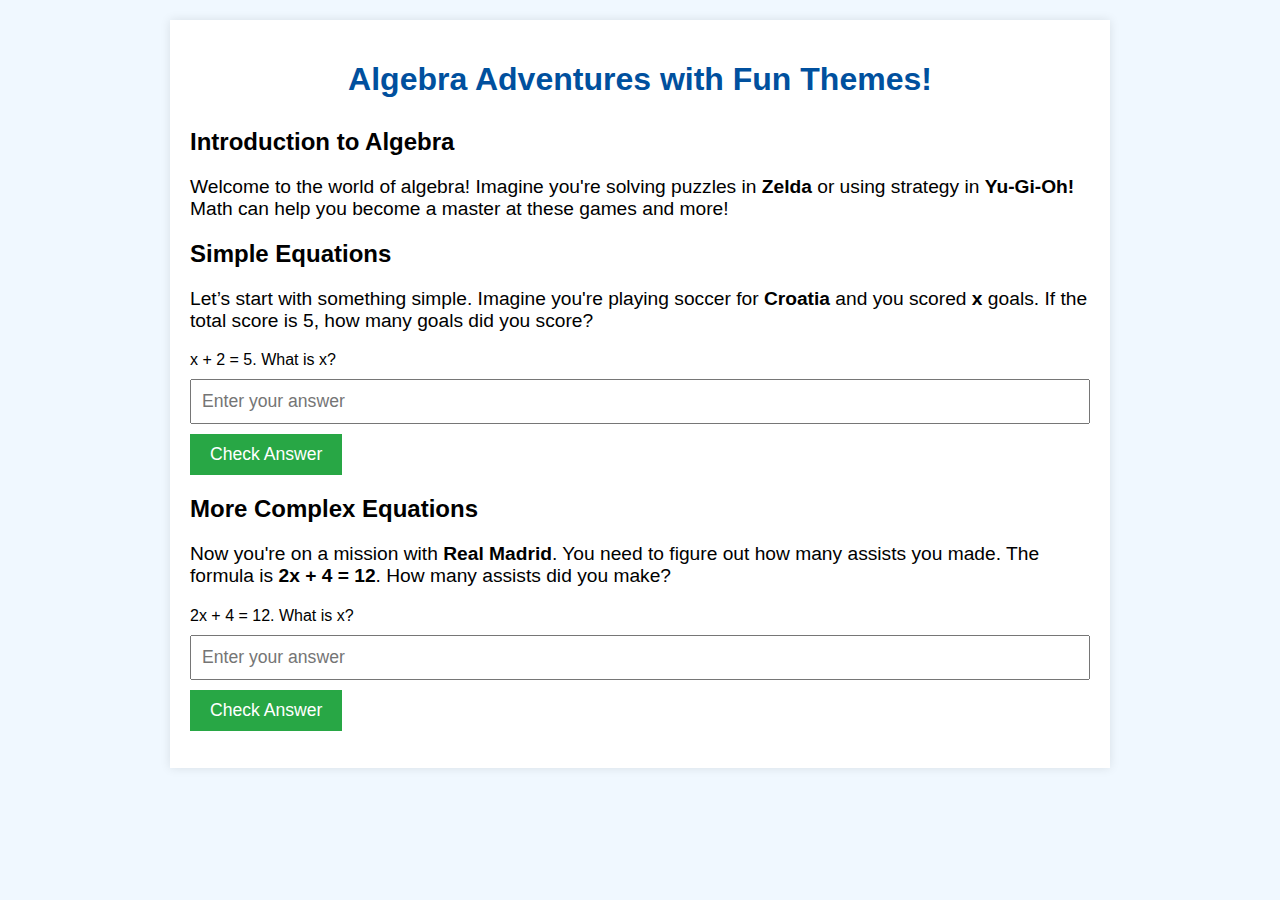
==== index.html @ feb27a5c "Add files via upload" ====
<!DOCTYPE html>
<html lang="en">
<head>
    <meta charset="UTF-8">
    <meta name="viewport" content="width=device-width, initial-scale=1.0">
    <title>Learn Algebra with Fun Themes!</title>
    <link rel="stylesheet" href="style.css">
</head>
<body>
    <div class="container">
        <header>
            <h1>Algebra Adventures with Fun Themes!</h1>
        </header>

        <section id="introduction">
            <h2>Introduction to Algebra</h2>
            <p>Welcome to the world of algebra! Imagine you're solving puzzles in <b>Zelda</b> or using strategy in <b>Yu-Gi-Oh!</b> Math can help you become a master at these games and more!</p>
        </section>

        <section id="simple-equations">
            <h2>Simple Equations</h2>
            <p>Let’s start with something simple. Imagine you're playing soccer for <b>Croatia</b> and you scored <b>x</b> goals. If the total score is 5, how many goals did you score?</p>

            <label for="simpleAnswer">x + 2 = 5. What is x?</label>
            <input type="number" id="simpleAnswer" placeholder="Enter your answer">
            <button onclick="checkSimple()">Check Answer</button>
            <p id="simpleFeedback"></p>
        </section>

        <section id="more-complex-equations">
            <h2>More Complex Equations</h2>
            <p>Now you're on a mission with <b>Real Madrid</b>. You need to figure out how many assists you made. The formula is <b>2x + 4 = 12</b>. How many assists did you make?</p>

            <label for="complexAnswer">2x + 4 = 12. What is x?</label>
            <input type="number" id="complexAnswer" placeholder="Enter your answer">
            <button onclick="checkComplex()">Check Answer</button>
            <p id="complexFeedback"></p>
        </section>
    </div>

    <script src="script.js"></script>
</body>
</html>
---- style.css ----
body {
    font-family: Arial, sans-serif;
    background-color: #f0f8ff;
    margin: 0;
    padding: 0;
}

.container {
    max-width: 900px;
    margin: 20px auto;
    padding: 20px;
    background-color: #ffffff;
    box-shadow: 0 0 10px rgba(0, 0, 0, 0.1);
}

header {
    text-align: center;
    margin-bottom: 30px;
}

h1 {
    font-size: 2em;
    color: #00509e;
}

h2 {
    font-size: 1.5em;
    margin-top: 20px;
}

p {
    font-size: 1.2em;
}

input {
    padding: 10px;
    margin: 10px 0;
    font-size: 1.1em;
    width: 100%;
    box-sizing: border-box;
}

button {
    padding: 10px 20px;
    font-size: 1.1em;
    background-color: #28a745;
    color: white;
    border: none;
    cursor: pointer;
}

button:hover {
    background-color: #218838;
}

#simpleFeedback, #complexFeedback {
    font-size: 1.1em;
    color: red;
    margin-top: 10px;
}

/* Responsive Design */
@media (max-width: 600px) {
    .container {
        width: 90%;
        padding: 15px;
    }

    h1, h2 {
        font-size: 1.4em;
    }

    p, input, button {
        font-size: 1em;
    }
}
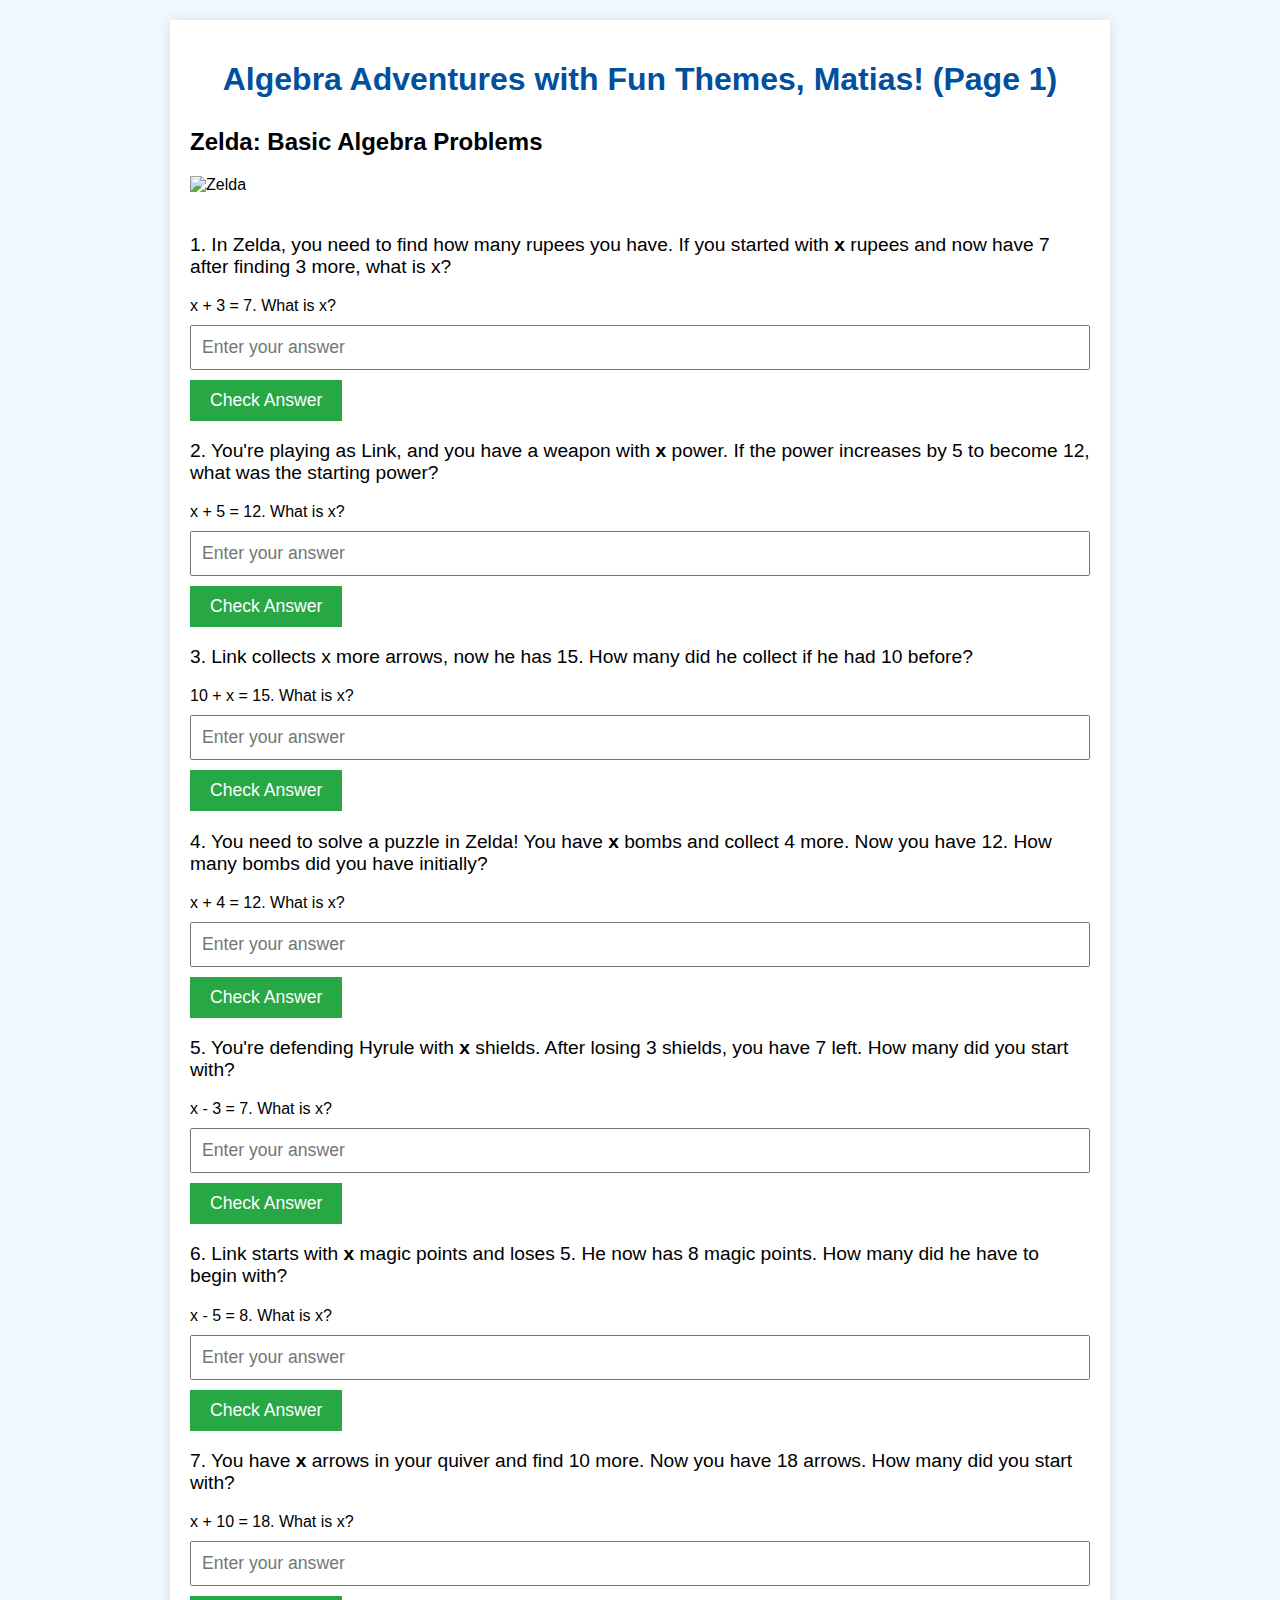
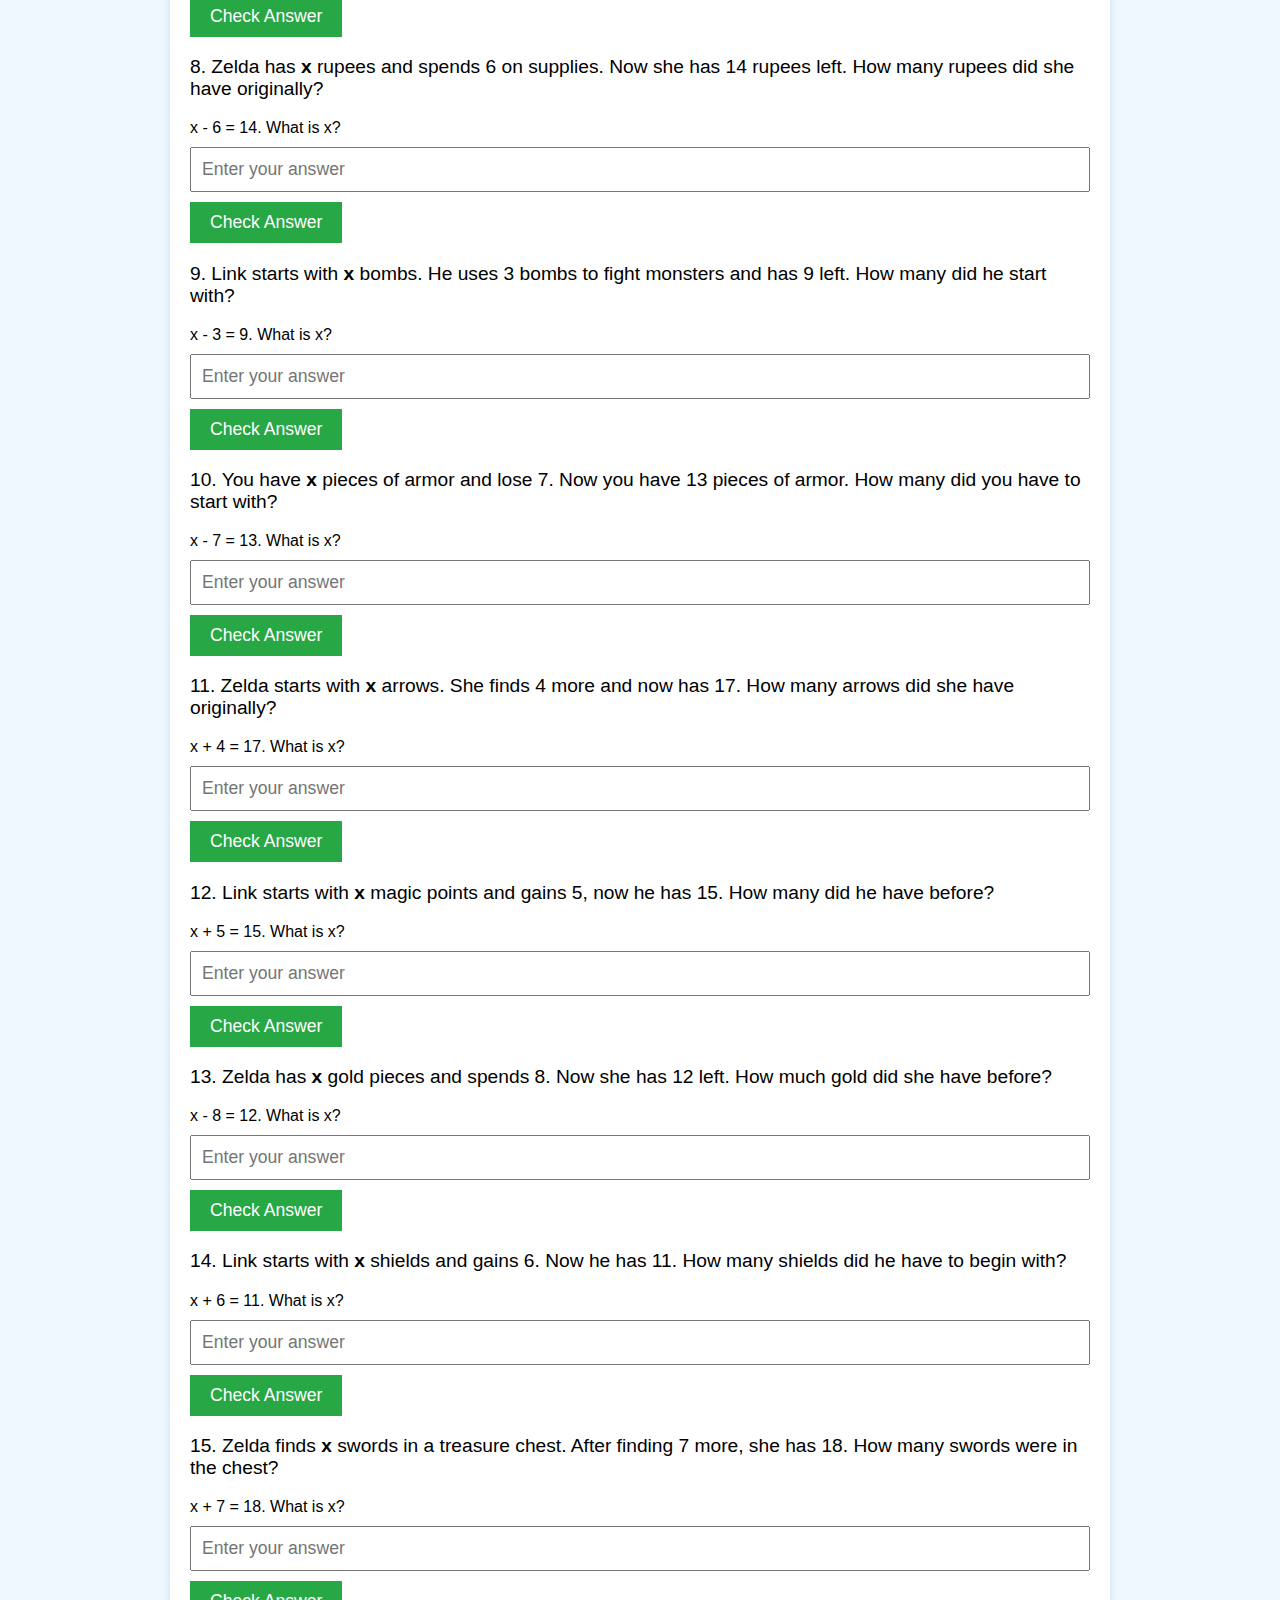
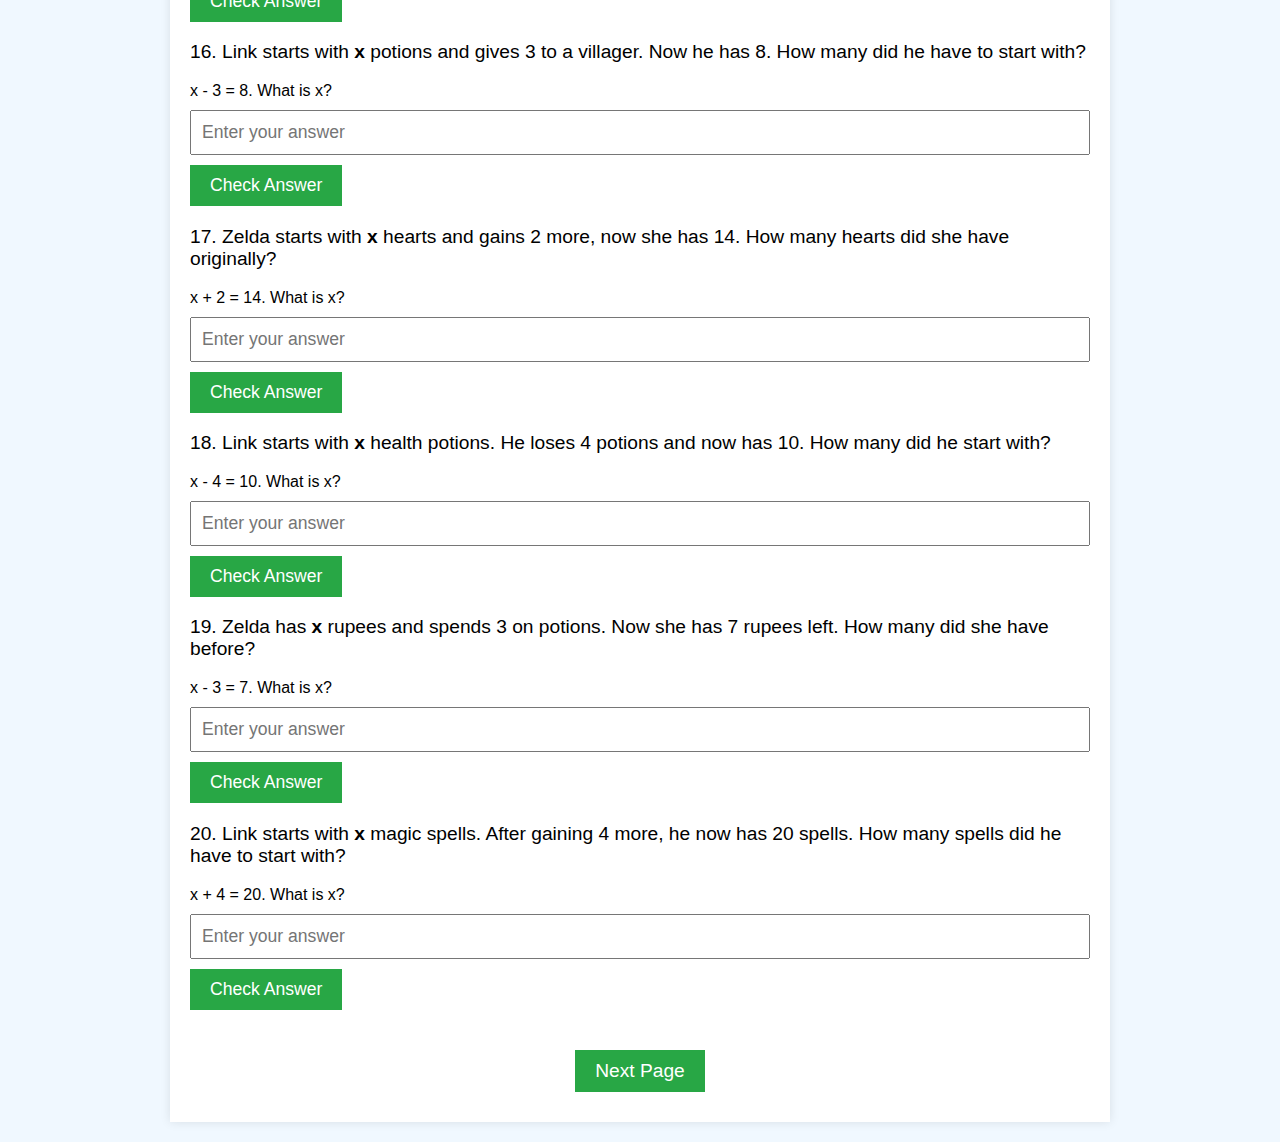
==== commit 572972b8: "Add files via upload" ====
--- a/index.html
+++ b/index.html
@@ -3,38 +3,163 @@
 <head>
     <meta charset="UTF-8">
     <meta name="viewport" content="width=device-width, initial-scale=1.0">
-    <title>Learn Algebra with Fun Themes!</title>
+    <title>Algebra Adventures with Fun Themes!</title>
     <link rel="stylesheet" href="style.css">
 </head>
 <body>
     <div class="container">
         <header>
-            <h1>Algebra Adventures with Fun Themes!</h1>
+            <h1>Algebra Adventures with Fun Themes, Matias! (Page 1)</h1>
         </header>
 
-        <section id="introduction">
-            <h2>Introduction to Algebra</h2>
-            <p>Welcome to the world of algebra! Imagine you're solving puzzles in <b>Zelda</b> or using strategy in <b>Yu-Gi-Oh!</b> Math can help you become a master at these games and more!</p>
-        </section>
+        <section id="simple-equations">
+            <h2>Zelda: Basic Algebra Problems</h2>
+            <img src="images/zelda.jpg" alt="Zelda" class="theme-image">
 
-        <section id="simple-equations">
-            <h2>Simple Equations</h2>
-            <p>Let’s start with something simple. Imagine you're playing soccer for <b>Croatia</b> and you scored <b>x</b> goals. If the total score is 5, how many goals did you score?</p>
+            <!-- Problem 1 -->
+            <p>1. In Zelda, you need to find how many rupees you have. If you started with <b>x</b> rupees and now have 7 after finding 3 more, what is x?</p>
+            <label for="problem1">x + 3 = 7. What is x?</label>
+            <input type="number" id="problem1" placeholder="Enter your answer">
+            <button onclick="checkAnswer(4, 'problem1', 'feedback1')">Check Answer</button>
+            <p id="feedback1"></p>
 
-            <label for="simpleAnswer">x + 2 = 5. What is x?</label>
-            <input type="number" id="simpleAnswer" placeholder="Enter your answer">
-            <button onclick="checkSimple()">Check Answer</button>
-            <p id="simpleFeedback"></p>
-        </section>
+            <!-- Problem 2 -->
+            <p>2. You're playing as Link, and you have a weapon with <b>x</b> power. If the power increases by 5 to become 12, what was the starting power?</p>
+            <label for="problem2">x + 5 = 12. What is x?</label>
+            <input type="number" id="problem2" placeholder="Enter your answer">
+            <button onclick="checkAnswer(7, 'problem2', 'feedback2')">Check Answer</button>
+            <p id="feedback2"></p>
 
-        <section id="more-complex-equations">
-            <h2>More Complex Equations</h2>
-            <p>Now you're on a mission with <b>Real Madrid</b>. You need to figure out how many assists you made. The formula is <b>2x + 4 = 12</b>. How many assists did you make?</p>
+            <!-- Problem 3 -->
+            <p>3. Link collects x more arrows, now he has 15. How many did he collect if he had 10 before?</p>
+            <label for="problem3">10 + x = 15. What is x?</label>
+            <input type="number" id="problem3" placeholder="Enter your answer">
+            <button onclick="checkAnswer(5, 'problem3', 'feedback3')">Check Answer</button>
+            <p id="feedback3"></p>
 
-            <label for="complexAnswer">2x + 4 = 12. What is x?</label>
-            <input type="number" id="complexAnswer" placeholder="Enter your answer">
-            <button onclick="checkComplex()">Check Answer</button>
-            <p id="complexFeedback"></p>
+            <!-- Problem 4 -->
+            <p>4. You need to solve a puzzle in Zelda! You have <b>x</b> bombs and collect 4 more. Now you have 12. How many bombs did you have initially?</p>
+            <label for="problem4">x + 4 = 12. What is x?</label>
+            <input type="number" id="problem4" placeholder="Enter your answer">
+            <button onclick="checkAnswer(8, 'problem4', 'feedback4')">Check Answer</button>
+            <p id="feedback4"></p>
+
+            <!-- Problem 5 -->
+            <p>5. You're defending Hyrule with <b>x</b> shields. After losing 3 shields, you have 7 left. How many did you start with?</p>
+            <label for="problem5">x - 3 = 7. What is x?</label>
+            <input type="number" id="problem5" placeholder="Enter your answer">
+            <button onclick="checkAnswer(10, 'problem5', 'feedback5')">Check Answer</button>
+            <p id="feedback5"></p>
+
+            <!-- Problem 6 -->
+            <p>6. Link starts with <b>x</b> magic points and loses 5. He now has 8 magic points. How many did he have to begin with?</p>
+            <label for="problem6">x - 5 = 8. What is x?</label>
+            <input type="number" id="problem6" placeholder="Enter your answer">
+            <button onclick="checkAnswer(13, 'problem6', 'feedback6')">Check Answer</button>
+            <p id="feedback6"></p>
+
+            <!-- Problem 7 -->
+            <p>7. You have <b>x</b> arrows in your quiver and find 10 more. Now you have 18 arrows. How many did you start with?</p>
+            <label for="problem7">x + 10 = 18. What is x?</label>
+            <input type="number" id="problem7" placeholder="Enter your answer">
+            <button onclick="checkAnswer(8, 'problem7', 'feedback7')">Check Answer</button>
+            <p id="feedback7"></p>
+
+            <!-- Problem 8 -->
+            <p>8. Zelda has <b>x</b> rupees and spends 6 on supplies. Now she has 14 rupees left. How many rupees did she have originally?</p>
+            <label for="problem8">x - 6 = 14. What is x?</label>
+            <input type="number" id="problem8" placeholder="Enter your answer">
+            <button onclick="checkAnswer(20, 'problem8', 'feedback8')">Check Answer</button>
+            <p id="feedback8"></p>
+
+            <!-- Problem 9 -->
+            <p>9. Link starts with <b>x</b> bombs. He uses 3 bombs to fight monsters and has 9 left. How many did he start with?</p>
+            <label for="problem9">x - 3 = 9. What is x?</label>
+            <input type="number" id="problem9" placeholder="Enter your answer">
+            <button onclick="checkAnswer(12, 'problem9', 'feedback9')">Check Answer</button>
+            <p id="feedback9"></p>
+
+            <!-- Problem 10 -->
+            <p>10. You have <b>x</b> pieces of armor and lose 7. Now you have 13 pieces of armor. How many did you have to start with?</p>
+            <label for="problem10">x - 7 = 13. What is x?</label>
+            <input type="number" id="problem10" placeholder="Enter your answer">
+            <button onclick="checkAnswer(20, 'problem10', 'feedback10')">Check Answer</button>
+            <p id="feedback10"></p>
+
+            <!-- Problem 11 -->
+            <p>11. Zelda starts with <b>x</b> arrows. She finds 4 more and now has 17. How many arrows did she have originally?</p>
+            <label for="problem11">x + 4 = 17. What is x?</label>
+            <input type="number" id="problem11" placeholder="Enter your answer">
+            <button onclick="checkAnswer(13, 'problem11', 'feedback11')">Check Answer</button>
+            <p id="feedback11"></p>
+
+            <!-- Problem 12 -->
+            <p>12. Link starts with <b>x</b> magic points and gains 5, now he has 15. How many did he have before?</p>
+            <label for="problem12">x + 5 = 15. What is x?</label>
+            <input type="number" id="problem12" placeholder="Enter your answer">
+            <button onclick="checkAnswer(10, 'problem12', 'feedback12')">Check Answer</button>
+            <p id="feedback12"></p>
+
+            <!-- Problem 13 -->
+            <p>13. Zelda has <b>x</b> gold pieces and spends 8. Now she has 12 left. How much gold did she have before?</p>
+            <label for="problem13">x - 8 = 12. What is x?</label>
+            <input type="number" id="problem13" placeholder="Enter your answer">
+            <button onclick="checkAnswer(20, 'problem13', 'feedback13')">Check Answer</button>
+            <p id="feedback13"></p>
+
+            <!-- Problem 14 -->
+            <p>14. Link starts with <b>x</b> shields and gains 6. Now he has 11. How many shields did he have to begin with?</p>
+            <label for="problem14">x + 6 = 11. What is x?</label>
+            <input type="number" id="problem14" placeholder="Enter your answer">
+            <button onclick="checkAnswer(5, 'problem14', 'feedback14')">Check Answer</button>
+            <p id="feedback14"></p>
+
+            <!-- Problem 15 -->
+            <p>15. Zelda finds <b>x</b> swords in a treasure chest. After finding 7 more, she has 18. How many swords were in the chest?</p>
+            <label for="problem15">x + 7 = 18. What is x?</label>
+            <input type="number" id="problem15" placeholder="Enter your answer">
+            <button onclick="checkAnswer(11, 'problem15', 'feedback15')">Check Answer</button>
+            <p id="feedback15"></p>
+
+            <!-- Problem 16 -->
+            <p>16. Link starts with <b>x</b> potions and gives 3 to a villager. Now he has 8. How many did he have to start with?</p>
+            <label for="problem16">x - 3 = 8. What is x?</label>
+            <input type="number" id="problem16" placeholder="Enter your answer">
+            <button onclick="checkAnswer(11, 'problem16', 'feedback16')">Check Answer</button>
+            <p id="feedback16"></p>
+
+            <!-- Problem 17 -->
+            <p>17. Zelda starts with <b>x</b> hearts and gains 2 more, now she has 14. How many hearts did she have originally?</p>
+            <label for="problem17">x + 2 = 14. What is x?</label>
+            <input type="number" id="problem17" placeholder="Enter your answer">
+            <button onclick="checkAnswer(12, 'problem17', 'feedback17')">Check Answer</button>
+            <p id="feedback17"></p>
+
+            <!-- Problem 18 -->
+            <p>18. Link starts with <b>x</b> health potions. He loses 4 potions and now has 10. How many did he start with?</p>
+            <label for="problem18">x - 4 = 10. What is x?</label>
+            <input type="number" id="problem18" placeholder="Enter your answer">
+            <button onclick="checkAnswer(14, 'problem18', 'feedback18')">Check Answer</button>
+            <p id="feedback18"></p>
+
+            <!-- Problem 19 -->
+            <p>19. Zelda has <b>x</b> rupees and spends 3 on potions. Now she has 7 rupees left. How many did she have before?</p>
+            <label for="problem19">x - 3 = 7. What is x?</label>
+            <input type="number" id="problem19" placeholder="Enter your answer">
+            <button onclick="checkAnswer(10, 'problem19', 'feedback19')">Check Answer</button>
+            <p id="feedback19"></p>
+
+            <!-- Problem 20 -->
+            <p>20. Link starts with <b>x</b> magic spells. After gaining 4 more, he now has 20 spells. How many spells did he have to start with?</p>
+            <label for="problem20">x + 4 = 20. What is x?</label>
+            <input type="number" id="problem20" placeholder="Enter your answer">
+            <button onclick="checkAnswer(16, 'problem20', 'feedback20')">Check Answer</button>
+            <p id="feedback20"></p>
+
+            <!-- Pagination -->
+            <div class="pagination">
+                <button onclick="window.location.href='page2.html'">Next Page</button>
+            </div>
         </section>
     </div>
 
--- a/style.css
+++ b/style.css
@@ -59,6 +59,25 @@
     margin-top: 10px;
 }
 
+/* Image styling */
+.theme-image {
+    max-width: 100%;
+    height: auto;
+    margin-bottom: 20px;
+}
+
+/* Pagination Styling */
+.pagination {
+    text-align: center;
+    margin-top: 30px;
+}
+
+.pagination button {
+    margin: 10px;
+    padding: 10px 20px;
+    font-size: 1.2em;
+}
+
 /* Responsive Design */
 @media (max-width: 600px) {
     .container {
@@ -73,5 +92,13 @@
     p, input, button {
         font-size: 1em;
     }
+
+    button {
+        font-size: 1em;
+    }
+
+    .pagination button {
+        font-size: 1em;
+    }
 }
 
